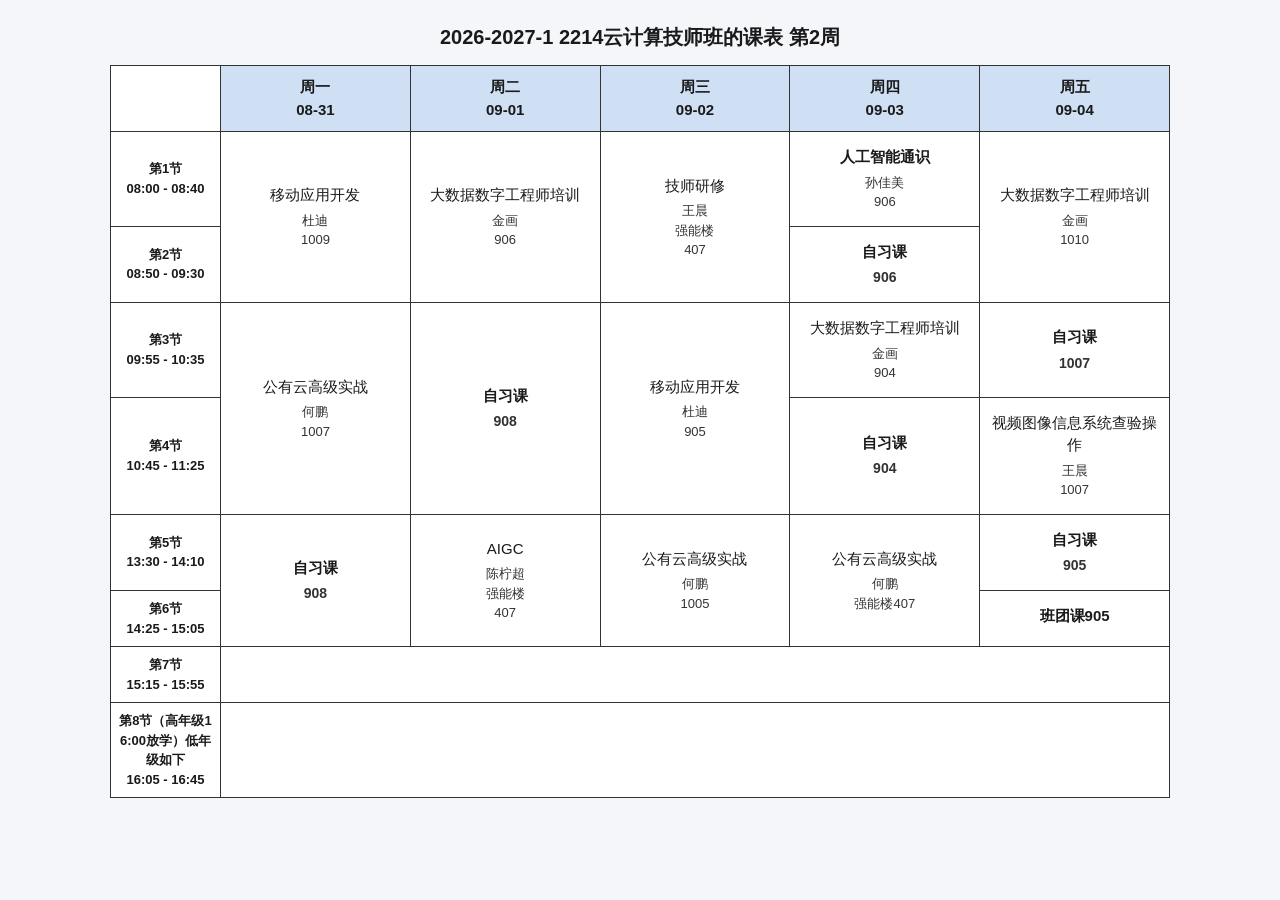
==== 课表.html @ 621f1acf "1" ====
<!DOCTYPE html>
<html lang="zh-CN">
<head>
<meta charset="UTF-8">
<meta name="viewport" content="width=device-width, initial-scale=1.0">
<title>2026-2027-1 课表</title>
<style>
  * { margin: 0; padding: 0; box-sizing: border-box; }
  body {
    font-family: "Microsoft YaHei", "PingFang SC", sans-serif;
    background: #f5f6fa;
    display: flex;
    justify-content: center;
    padding: 24px 12px;
    color: #1a1a1a;
  }
  .wrap { width: 100%; max-width: 1060px; }
  h1 {
    text-align: center;
    font-size: 20px;
    font-weight: 600;
    margin-bottom: 14px;
  }
  table {
    width: 100%;
    border-collapse: collapse;
    background: #fff;
    table-layout: fixed;
  }
  th, td {
    border: 1px solid #333;
    text-align: center;
    vertical-align: middle;
    padding: 8px 6px;
    font-size: 14px;
    line-height: 1.5;
    word-break: break-all;
  }
  thead th {
    background: #cfe0f5;
    font-weight: 600;
    font-size: 15px;
    padding: 10px 6px;
  }
  .period {
    width: 110px;
    background: #fff;
    font-weight: 600;
    font-size: 13px;
  }
  .course { padding: 14px 8px; }
  .course .name { font-size: 15px; margin-bottom: 4px; }
  .course .teacher { font-size: 13px; color: #333; }
  .course .room { font-size: 13px; color: #333; }
  .course .room.b { font-weight: 700; font-size: 14px; }
  .course .t { font-weight: 700; }
  .empty { background: #fff; }
</style>
</head>
<body>
<div class="wrap">
  <h1>2026-2027-1 2214云计算技师班的课表 第2周</h1>
  <table>
    <thead>
      <tr>
        <th class="period"></th>
        <th>周一<br>08-31</th>
        <th>周二<br>09-01</th>
        <th>周三<br>09-02</th>
        <th>周四<br>09-03</th>
        <th>周五<br>09-04</th>
      </tr>
    </thead>
    <tbody>
      <!-- 第1节 / 第2节 -->
      <tr>
        <td class="period">第1节<br>08:00 - 08:40</td>
        <td class="course" rowspan="2">
          <div class="name">移动应用开发</div>
          <div class="teacher">杜迪</div>
          <div class="room">1009</div>
        </td>
        <td class="course" rowspan="2">
          <div class="name">大数据数字工程师培训</div>
          <div class="teacher">金画</div>
          <div class="room">906</div>
        </td>
        <td class="course" rowspan="2">
          <div class="name">技师研修</div>
          <div class="teacher">王晨</div>
          <div class="teacher">强能楼</div>
          <div class="room">407</div>
        </td>
        <td class="course">
          <div class="name t">人工智能通识</div>
          <div class="teacher">孙佳美</div>
          <div class="room">906</div>
        </td>
        <td class="course" rowspan="2">
          <div class="name">大数据数字工程师培训</div>
          <div class="teacher">金画</div>
          <div class="room">1010</div>
        </td>
      </tr>
      <tr>
        <td class="period">第2节<br>08:50 - 09:30</td>
        <td class="course">
          <div class="name t">自习课</div>
          <div class="room b">906</div>
        </td>
      </tr>

      <!-- 第3节 / 第4节 -->
      <tr>
        <td class="period">第3节<br>09:55 - 10:35</td>
        <td class="course" rowspan="2">
          <div class="name">公有云高级实战</div>
          <div class="teacher">何鹏</div>
          <div class="room">1007</div>
        </td>
        <td class="course" rowspan="2">
          <div class="name t">自习课</div>
          <div class="room b">908</div>
        </td>
        <td class="course" rowspan="2">
          <div class="name">移动应用开发</div>
          <div class="teacher">杜迪</div>
          <div class="room">905</div>
        </td>
        <td class="course">
          <div class="name">大数据数字工程师培训</div>
          <div class="teacher">金画</div>
          <div class="room">904</div>
        </td>
        <td class="course">
          <div class="name t">自习课</div>
          <div class="room b">1007</div>
        </td>
      </tr>
      <tr>
        <td class="period">第4节<br>10:45 - 11:25</td>
        <td class="course">
          <div class="name t">自习课</div>
          <div class="room b">904</div>
        </td>
        <td class="course">
          <div class="name">视频图像信息系统查验操作</div>
          <div class="teacher">王晨</div>
          <div class="room">1007</div>
        </td>
      </tr>

      <!-- 第5节 / 第6节 -->
      <tr>
        <td class="period">第5节<br>13:30 - 14:10</td>
        <td class="course" rowspan="2">
          <div class="name t">自习课</div>
          <div class="room b">908</div>
        </td>
        <td class="course" rowspan="2">
          <div class="name">AIGC</div>
          <div class="teacher">陈柠超</div>
          <div class="teacher">强能楼</div>
          <div class="room">407</div>
        </td>
        <td class="course" rowspan="2">
          <div class="name">公有云高级实战</div>
          <div class="teacher">何鹏</div>
          <div class="room">1005</div>
        </td>
        <td class="course" rowspan="2">
          <div class="name">公有云高级实战</div>
          <div class="teacher">何鹏</div>
          <div class="teacher">强能楼407</div>
        </td>
        <td class="course">
          <div class="name t">自习课</div>
          <div class="room b">905</div>
        </td>
      </tr>
      <tr>
        <td class="period">第6节<br>14:25 - 15:05</td>
        <td class="course">
          <div class="name t">班团课905</div>
        </td>
      </tr>

      <!-- 第7节 -->
      <tr>
        <td class="period">第7节<br>15:15 - 15:55</td>
        <td class="empty" colspan="5"></td>
      </tr>

      <!-- 第8节 -->
      <tr>
        <td class="period">第8节（高年级16:00放学）低年级如下<br>16:05 - 16:45</td>
        <td class="empty" colspan="5"></td>
      </tr>
    </tbody>
  </table>
</div>
</body>
</html>
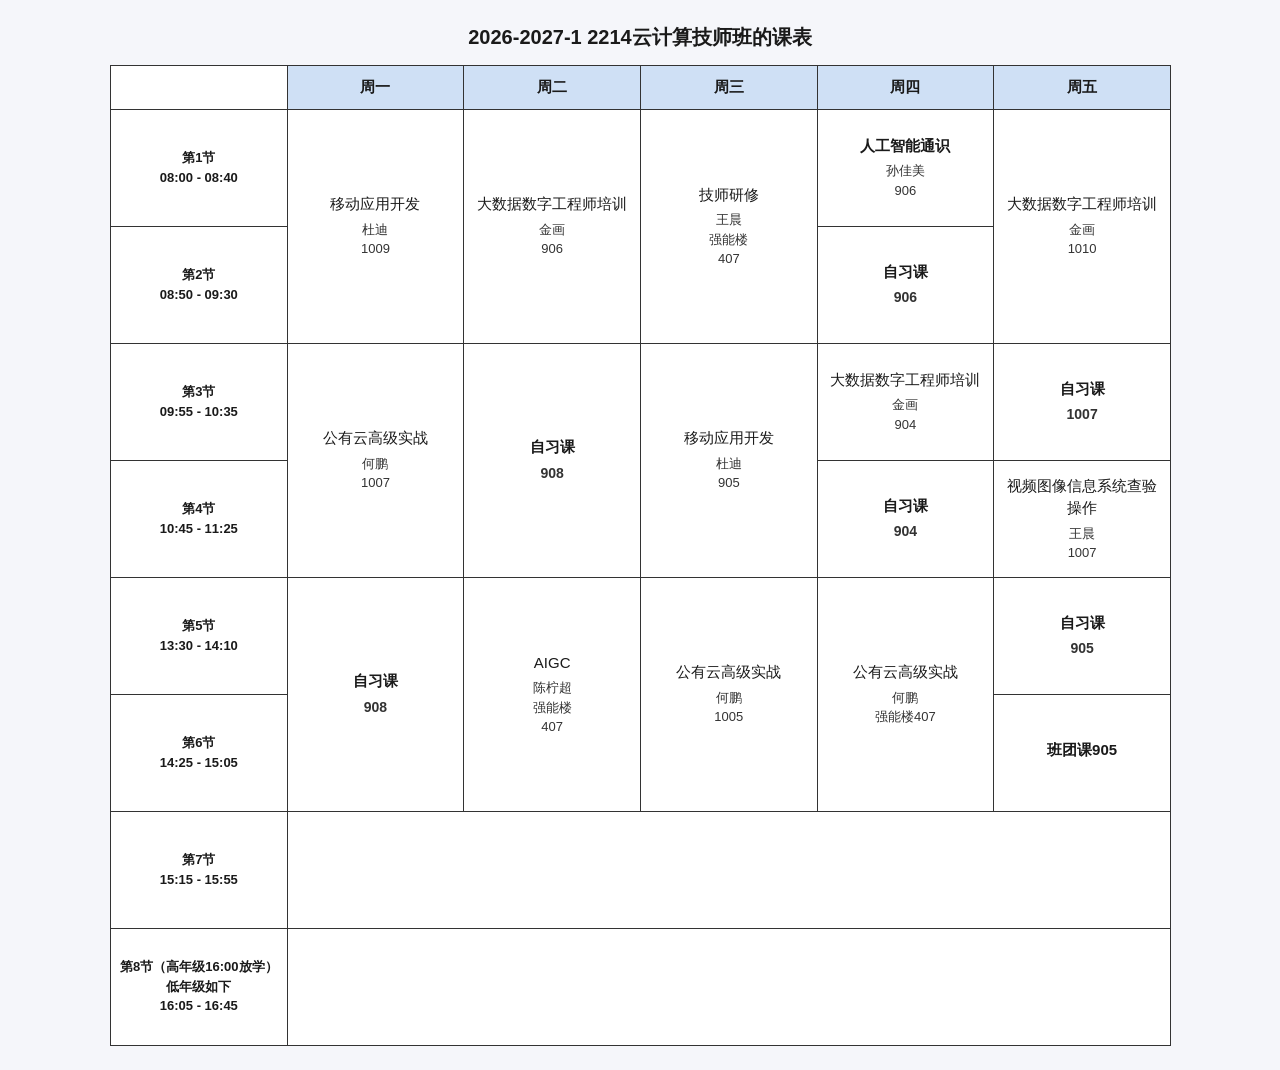
==== commit 6839ff8e: "1" ====
--- a/课表.html
+++ b/课表.html
@@ -43,7 +43,6 @@
     padding: 10px 6px;
   }
   .period {
-    width: 110px;
     background: #fff;
     font-weight: 600;
     font-size: 13px;
@@ -55,20 +54,28 @@
   .course .room.b { font-weight: 700; font-size: 14px; }
   .course .t { font-weight: 700; }
   .empty { background: #fff; }
+  /* 手柄默认透明隐藏，悬停到边线附近时光标变为对应方向的拉伸箭头 */
+  td, th { position: relative; }
+  .rs-handle { position: absolute; z-index: 5; touch-action: none; }
+  .rs-handle.e { top: 0; right: -5px; width: 11px; height: 100%; cursor: ew-resize; }
+  .rs-handle.s { bottom: -5px; left: 0; width: 100%; height: 11px; cursor: ns-resize; }
+  .rs-handle.se { right: -5px; bottom: -5px; width: 15px; height: 15px; cursor: nwse-resize; }
+  body.resizing { user-select: none; cursor: inherit; }
+  .rs-line { position: fixed; z-index: 99; background: #4a90d9; pointer-events: none; display: none; }
 </style>
 </head>
 <body>
 <div class="wrap">
-  <h1>2026-2027-1 2214云计算技师班的课表 第2周</h1>
+  <h1>2026-2027-1 2214云计算技师班的课表</h1>
   <table>
     <thead>
       <tr>
         <th class="period"></th>
-        <th>周一<br>08-31</th>
-        <th>周二<br>09-01</th>
-        <th>周三<br>09-02</th>
-        <th>周四<br>09-03</th>
-        <th>周五<br>09-04</th>
+        <th>周一</th>
+        <th>周二</th>
+        <th>周三</th>
+        <th>周四</th>
+        <th>周五</th>
       </tr>
     </thead>
     <tbody>
@@ -199,5 +206,106 @@
     </tbody>
   </table>
 </div>
+<script>
+(function () {
+  const table = document.querySelector('table');
+  const rows = table.rows;
+
+  // 统一初始尺寸：所有列等宽；正文行统一为内容所需的最大行高（跨两节的格子即为两倍行高，也相互统一）
+  const nCols = [...rows[0].cells].reduce((s, c) => s + c.colSpan, 0);
+  const colW = table.clientWidth / nCols;
+  const cg = document.createElement('colgroup');
+  for (let i = 0; i < nCols; i++) {
+    const c = document.createElement('col');
+    c.style.width = colW + 'px';
+    cg.appendChild(c);
+  }
+  table.insertBefore(cg, table.firstChild);
+  const colEls = cg.children;
+
+  // 列宽生效后按内容测出统一行高，固定为像素值（作为拖拽的基础），再给每个格子加 右边(e) / 下边(s) / 右下角(se) 手柄
+  let headH = 0, bodyH = 0;
+  for (const tr of rows) {
+    const h = tr.getBoundingClientRect().height;
+    if (tr.parentElement.tagName === 'THEAD') headH = Math.max(headH, h);
+    else bodyH = Math.max(bodyH, h);
+  }
+  for (const tr of rows) {
+    tr.style.height = (tr.parentElement.tagName === 'THEAD' ? headH : bodyH) + 'px';
+    for (const cell of tr.cells) {
+      for (const dir of ['e', 's', 'se']) {
+        const h = document.createElement('div');
+        h.className = 'rs-handle ' + dir;
+        cell.appendChild(h);
+        h.addEventListener('pointerdown', e => startDrag(e, dir, cell));
+      }
+    }
+  }
+
+  const line = document.createElement('div');
+  line.className = 'rs-line';
+  document.body.appendChild(line);
+
+  function startDrag(e, dir, cell) {
+    e.preventDefault();
+    e.stopPropagation();
+    const startX = e.clientX, startY = e.clientY;
+
+    // 该格子跨越的列 / 行在全局的下标
+    let c0 = 0;
+    for (const c of cell.parentElement.cells) {
+      if (c === cell) break;
+      c0 += c.colSpan;
+    }
+    const colIdx = Array.from({length: cell.colSpan}, (_, i) => c0 + i);
+    const r0 = cell.parentElement.rowIndex;
+    const rowIdx = Array.from({length: cell.rowSpan}, (_, i) => r0 + i);
+
+    const startW = colIdx.map(i => parseFloat(colEls[i].style.width));
+    // 行高的下标：rowIndex 从 1（tbody 第一行）开始
+    const startHr = rowIdx.map(i => parseFloat(rows[i].style.height));
+
+    const minW = 40, minH = 30;
+    function onMove(ev) {
+      const dx = ev.clientX - startX, dy = ev.clientY - startY;
+      if (dir !== 's') {
+        // 宽度增量均摊到跨越的各列
+        colIdx.forEach((i, k) => {
+          colEls[i].style.width = Math.max(minW, startW[k] + dx / colIdx.length) + 'px';
+        });
+      }
+      if (dir !== 'e') {
+        rowIdx.forEach((i, k) => {
+          rows[i].style.height = Math.max(minH, startHr[k] + dy / rowIdx.length) + 'px';
+        });
+      }
+      // 显示参考线
+      const r = cell.getBoundingClientRect();
+      if (dir === 'e' || dir === 'se') {
+        line.style.left = r.right + 'px';
+        line.style.top = '0';
+        line.style.width = '2px';
+        line.style.height = '100vh';
+      } else {
+        line.style.left = '0';
+        line.style.top = r.bottom + 'px';
+        line.style.width = '100vw';
+        line.style.height = '2px';
+      }
+      line.style.display = 'block';
+    }
+    function onUp() {
+      document.removeEventListener('pointermove', onMove);
+      document.removeEventListener('pointerup', onUp);
+      line.style.display = 'none';
+      document.body.classList.remove('resizing');
+    }
+    document.body.classList.add('resizing');
+    document.body.style.cursor = dir === 's' ? 'ns-resize' : dir === 'e' ? 'ew-resize' : 'nwse-resize';
+    document.addEventListener('pointermove', onMove);
+    document.addEventListener('pointerup', onUp);
+  }
+})();
+</script>
 </body>
 </html>
